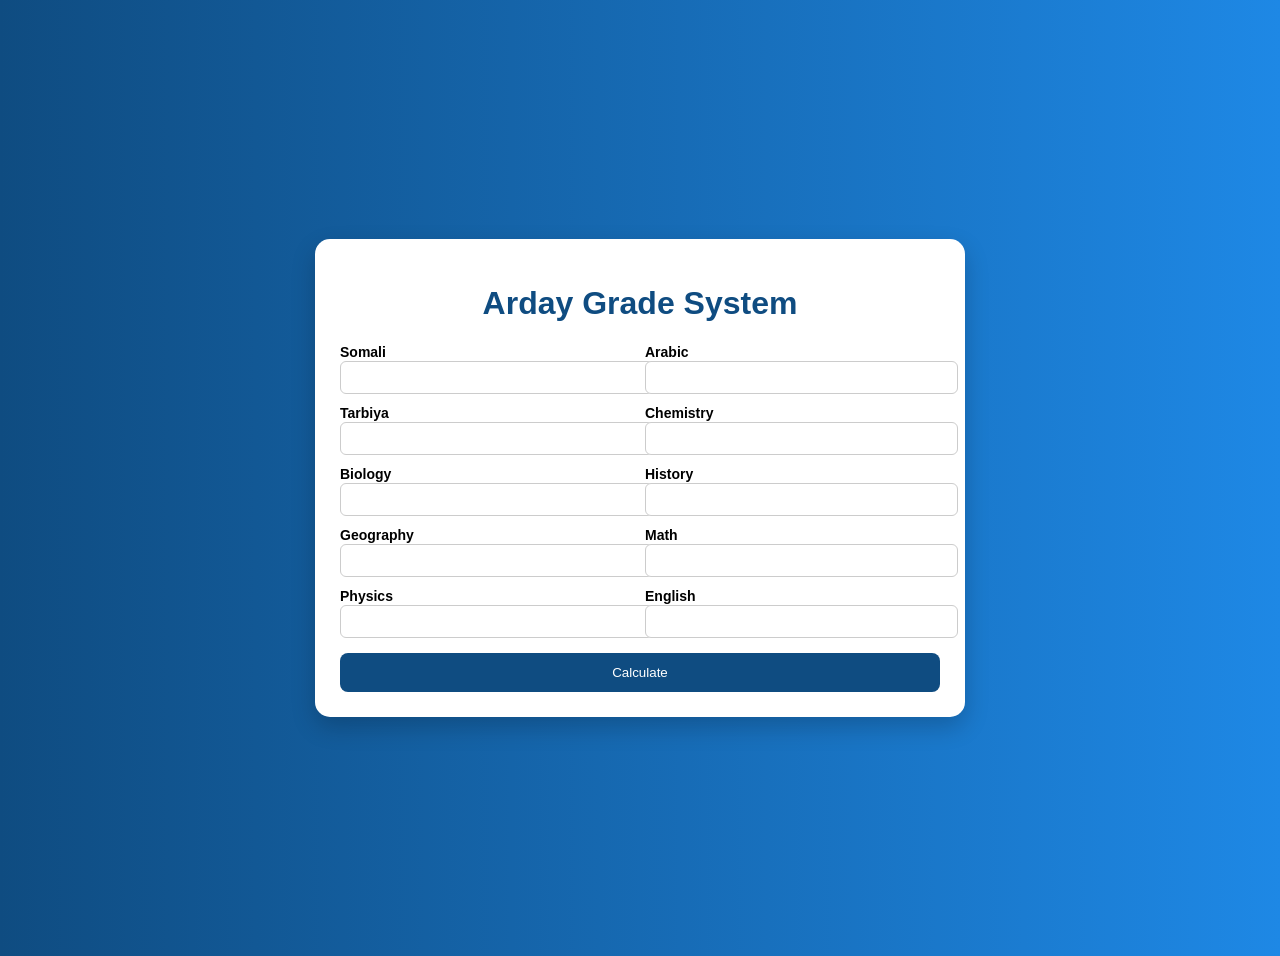
==== project.html @ 9944dccb "update quiz" ====
<!DOCTYPE html>
<html lang="en">
<head>
<meta charset="UTF-8">
<title>Student Grade System</title>

<style>
body{
  font-family: Arial;
  background: linear-gradient(to right,#0f4c81,#1e88e5);
  display:flex;
  justify-content:center;
  align-items:center;
  min-height:100vh;
  padding:20px;
}

.container{
  background:white;
  width:600px;
  padding:25px;
  border-radius:15px;
  box-shadow:0 10px 25px rgba(0,0,0,0.2);
}

h1{
  text-align:center;
  color:#0f4c81;
}

.grid{
  display:grid;
  grid-template-columns:1fr 1fr;
  gap:10px;
}

.input-box label{
  font-weight:bold;
  font-size:14px;
}

input{
  width:100%;
  padding:8px;
  border-radius:6px;
  border:1px solid #ccc;
}

button{
  width:100%;
  margin-top:15px;
  padding:12px;
  background:#0f4c81;
  color:white;
  border:none;
  border-radius:8px;
  cursor:pointer;
}

button:hover{
  background:#1565c0;
}

.result{
  margin-top:15px;
  background:#f4f9ff;
  padding:15px;
  border-radius:10px;
  display:none;
}
</style>
</head>

<body>

<div class="container">

<h1>Arday Grade System</h1>

<div class="grid">

<div class="input-box"><label>Somali</label><input id="somali" type="number"></div>
<div class="input-box"><label>Arabic</label><input id="arabic" type="number"></div>

<div class="input-box"><label>Tarbiya</label><input id="tarbiya" type="number"></div>
<div class="input-box"><label>Chemistry</label><input id="chemistry" type="number"></div>

<div class="input-box"><label>Biology</label><input id="biology" type="number"></div>
<div class="input-box"><label>History</label><input id="history" type="number"></div>

<div class="input-box"><label>Geography</label><input id="geography" type="number"></div>
<div class="input-box"><label>Math</label><input id="math" type="number"></div>

<div class="input-box"><label>Physics</label><input id="physics" type="number"></div>
<div class="input-box"><label>English</label><input id="english" type="number"></div>

</div>

<button onclick="calculate()">Calculate</button>

<div class="result" id="result">
<p id="total"></p>
<p id="avg"></p>
<p id="gpa"></p>
<p id="grade"></p>
</div>

</div>

<script>
function getVal(id){
  let val = document.getElementById(id).value;
  if(val === "") return 0;   // FIX NaN problem
  return Number(val);
}

function calculate(){

let subjects = [
getVal("somali"),
getVal("arabic"),
getVal("tarbiya"),
getVal("chemistry"),
getVal("biology"),
getVal("history"),
getVal("geography"),
getVal("math"),
getVal("physics"),
getVal("english")
];

// validation
for(let i=0;i<subjects.length;i++){
if(subjects[i] < 0 || subjects[i] > 100){
alert("0 ilaa 100 kaliya geli");
return;
}
}

let total = subjects.reduce((a,b)=>a+b,0);
let average = (total / 1000) * 100;
let gpa = (average / 25).toFixed(2);

let grade = "";

if(average >= 90) grade = "A+";
else if(average >= 85) grade = "A";
else if(average >= 80) grade = "A-";
else if(average >= 70) grade = "B";
else if(average >= 60) grade = "C";
else if(average >= 50) grade = "D";
else grade = "F";

document.getElementById("total").innerText = "Total: " + total + " / 1000";
document.getElementById("avg").innerText = "Average: " + average.toFixed(2) + "%";
document.getElementById("gpa").innerText = "GPA: " + gpa;
document.getElementById("grade").innerText = "Grade: " + grade;

document.getElementById("result").style.display = "block";
}
</script>

</body>
</html>
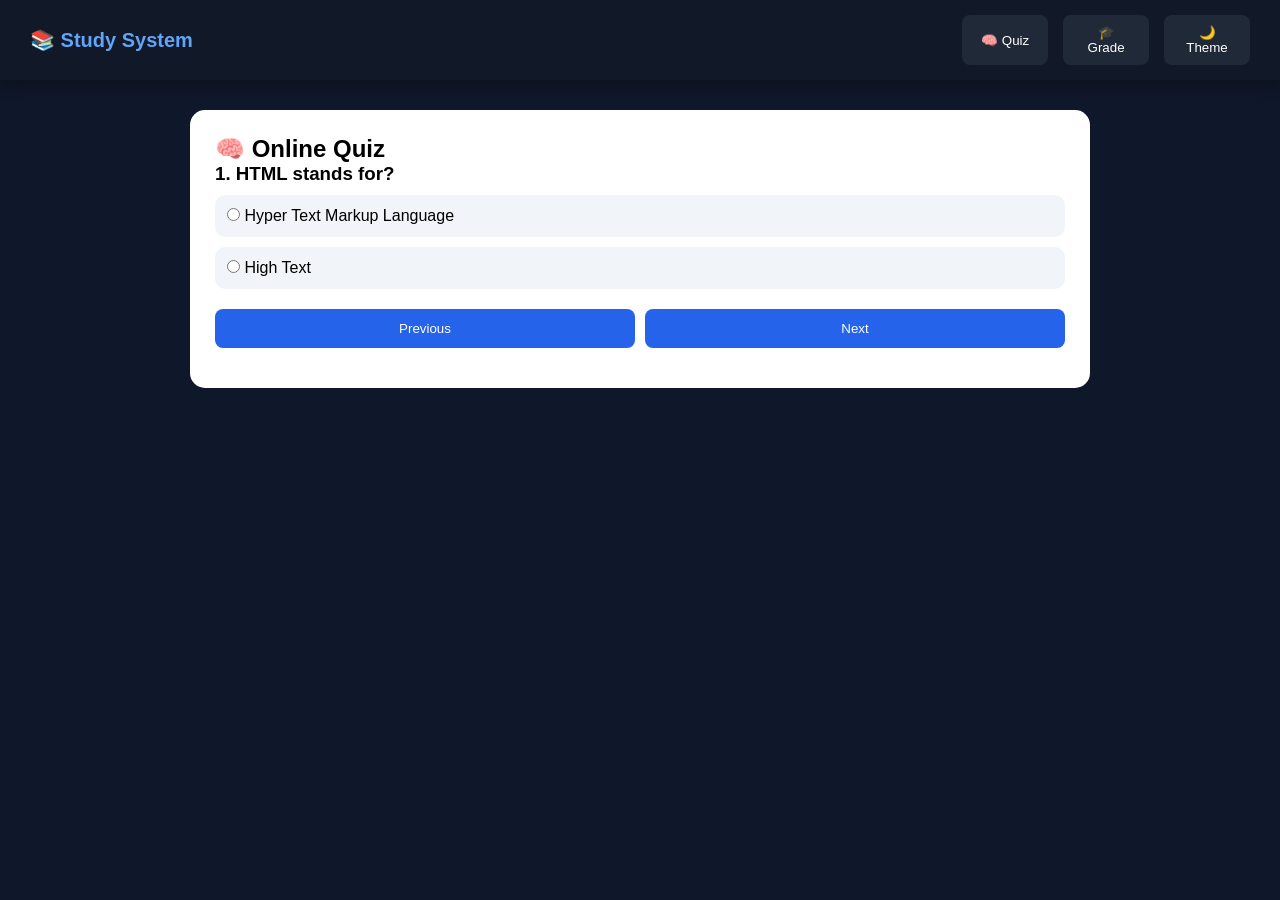
==== commit 69edc61f: "update quiz" ====
--- a/project.html
+++ b/project.html
@@ -2,162 +2,320 @@
 <html lang="en">
 <head>
 <meta charset="UTF-8">
-<title>Student Grade System</title>
+<meta name="viewport" content="width=device-width, initial-scale=1.0">
+<title>Quiz + Grade System</title>
 
 <style>
+
+/* RESET */
+*{
+margin:0;
+padding:0;
+box-sizing:border-box;
+font-family:Arial;
+}
+
 body{
-  font-family: Arial;
-  background: linear-gradient(to right,#0f4c81,#1e88e5);
-  display:flex;
-  justify-content:center;
-  align-items:center;
-  min-height:100vh;
-  padding:20px;
-}
-
+background:#0f172a;
+color:white;
+}
+
+/* NAVBAR */
+nav{
+position:sticky;
+top:0;
+background:#111827;
+display:flex;
+justify-content:space-between;
+align-items:center;
+padding:15px 30px;
+box-shadow:0 5px 15px rgba(0,0,0,0.3);
+z-index:1000;
+}
+
+.logo{
+font-size:20px;
+font-weight:bold;
+color:#60a5fa;
+}
+
+.menu{
+display:flex;
+gap:15px;
+}
+
+.menu button{
+background:#1f2937;
+border:none;
+padding:10px 15px;
+color:white;
+border-radius:8px;
+cursor:pointer;
+transition:0.3s;
+}
+
+.menu button:hover{
+background:#2563eb;
+transform:scale(1.05);
+}
+
+/* LAYOUT */
 .container{
-  background:white;
-  width:600px;
-  padding:25px;
-  border-radius:15px;
-  box-shadow:0 10px 25px rgba(0,0,0,0.2);
-}
-
-h1{
-  text-align:center;
-  color:#0f4c81;
-}
-
+max-width:900px;
+margin:30px auto;
+background:white;
+color:black;
+padding:25px;
+border-radius:15px;
+}
+
+/* QUIZ */
+.question{
+display:none;
+}
+
+.question.active{
+display:block;
+}
+
+label{
+display:block;
+padding:12px;
+margin:10px 0;
+background:#f1f5f9;
+border-radius:10px;
+cursor:pointer;
+}
+
+.buttons{
+display:flex;
+gap:10px;
+margin-top:20px;
+}
+
+button{
+padding:12px;
+border:none;
+background:#2563eb;
+color:white;
+border-radius:8px;
+cursor:pointer;
+flex:1;
+}
+
+#submit{
+display:none;
+}
+
+#result{
+margin-top:15px;
+font-size:22px;
+text-align:center;
+}
+
+/* GRADE */
 .grid{
-  display:grid;
-  grid-template-columns:1fr 1fr;
-  gap:10px;
-}
-
-.input-box label{
-  font-weight:bold;
-  font-size:14px;
-}
-
-input{
-  width:100%;
-  padding:8px;
-  border-radius:6px;
-  border:1px solid #ccc;
-}
-
-button{
-  width:100%;
-  margin-top:15px;
-  padding:12px;
-  background:#0f4c81;
-  color:white;
-  border:none;
-  border-radius:8px;
-  cursor:pointer;
-}
-
-button:hover{
-  background:#1565c0;
-}
-
-.result{
-  margin-top:15px;
-  background:#f4f9ff;
-  padding:15px;
-  border-radius:10px;
-  display:none;
-}
+display:grid;
+grid-template-columns:1fr 1fr;
+gap:10px;
+}
+
+.input-box input{
+width:100%;
+padding:10px;
+margin-top:5px;
+border:1px solid #ccc;
+border-radius:8px;
+}
+
+.grade-result{
+display:none;
+margin-top:15px;
+padding:15px;
+background:#f1f5f9;
+border-radius:10px;
+}
+
+/* DARK MODE */
+.dark body,
+body.dark{
+background:#020617;
+}
+
+body.dark .container{
+background:#0f172a;
+color:white;
+}
+
+body.dark label{
+background:#334155;
+color:white;
+}
+
+body.dark .grade-result{
+background:#1e293b;
+color:white;
+}
+
 </style>
 </head>
 
 <body>
 
-<div class="container">
-
-<h1>Arday Grade System</h1>
+<!-- NAVBAR -->
+<nav>
+<div class="logo">📚 Study System</div>
+
+<div class="menu">
+<button onclick="showSection('quiz')">🧠 Quiz</button>
+<button onclick="showSection('grade')">🎓 Grade</button>
+<button onclick="toggleTheme()">🌙 Theme</button>
+</div>
+</nav>
+
+<!-- QUIZ SECTION -->
+<div class="container" id="quiz">
+
+<h2>🧠 Online Quiz</h2>
+
+<div class="question active">
+<h3>1. HTML stands for?</h3>
+<label><input type="radio" name="q1" value="1"> Hyper Text Markup Language</label>
+<label><input type="radio" name="q1" value="0"> High Text</label>
+</div>
+
+<div class="question">
+<h3>2. CSS used for?</h3>
+<label><input type="radio" name="q2" value="1"> Styling</label>
+<label><input type="radio" name="q2" value="0"> Database</label>
+</div>
+
+<div class="buttons">
+<button onclick="prevQ()">Previous</button>
+<button onclick="nextQ()">Next</button>
+<button onclick="submitQuiz()" id="submit">Submit</button>
+</div>
+
+<div id="result"></div>
+
+</div>
+
+<!-- GRADE SECTION -->
+<div class="container" id="grade" style="display:none">
+
+<h2>🎓 Student Grade System</h2>
 
 <div class="grid">
 
 <div class="input-box"><label>Somali</label><input id="somali" type="number"></div>
 <div class="input-box"><label>Arabic</label><input id="arabic" type="number"></div>
-
-<div class="input-box"><label>Tarbiya</label><input id="tarbiya" type="number"></div>
-<div class="input-box"><label>Chemistry</label><input id="chemistry" type="number"></div>
-
-<div class="input-box"><label>Biology</label><input id="biology" type="number"></div>
-<div class="input-box"><label>History</label><input id="history" type="number"></div>
-
-<div class="input-box"><label>Geography</label><input id="geography" type="number"></div>
 <div class="input-box"><label>Math</label><input id="math" type="number"></div>
-
 <div class="input-box"><label>Physics</label><input id="physics" type="number"></div>
 <div class="input-box"><label>English</label><input id="english" type="number"></div>
+<div class="input-box"><label>Biology</label><input id="biology" type="number"></div>
 
 </div>
 
 <button onclick="calculate()">Calculate</button>
 
-<div class="result" id="result">
+<div class="grade-result" id="gradeResult">
 <p id="total"></p>
 <p id="avg"></p>
 <p id="gpa"></p>
-<p id="grade"></p>
+<p id="gradeText"></p>
 </div>
 
 </div>
 
 <script>
-function getVal(id){
-  let val = document.getElementById(id).value;
-  if(val === "") return 0;   // FIX NaN problem
-  return Number(val);
+
+/* MENU SWITCH */
+function showSection(section){
+
+document.getElementById("quiz").style.display="none";
+document.getElementById("grade").style.display="none";
+
+document.getElementById(section).style.display="block";
+
+}
+
+/* QUIZ LOGIC */
+let current=0;
+const questions=document.querySelectorAll(".question");
+
+function showQ(){
+
+questions.forEach(q=>q.classList.remove("active"));
+questions[current].classList.add("active");
+
+document.getElementById("submit").style.display=
+current===questions.length-1?"block":"none";
+
+}
+
+function nextQ(){
+if(current<questions.length-1){
+current++;
+showQ();
+}
+}
+
+function prevQ(){
+if(current>0){
+current--;
+showQ();
+}
+}
+
+function submitQuiz(){
+
+let score=0;
+
+document.querySelectorAll("input:checked").forEach(x=>{
+score+=Number(x.value);
+});
+
+document.getElementById("result").innerHTML=
+"🎉 Score: "+score;
+
+}
+
+/* GRADE SYSTEM */
+function val(id){
+return Number(document.getElementById(id).value)||0;
 }
 
 function calculate(){
 
-let subjects = [
-getVal("somali"),
-getVal("arabic"),
-getVal("tarbiya"),
-getVal("chemistry"),
-getVal("biology"),
-getVal("history"),
-getVal("geography"),
-getVal("math"),
-getVal("physics"),
-getVal("english")
-];
-
-// validation
-for(let i=0;i<subjects.length;i++){
-if(subjects[i] < 0 || subjects[i] > 100){
-alert("0 ilaa 100 kaliya geli");
-return;
-}
-}
-
-let total = subjects.reduce((a,b)=>a+b,0);
-let average = (total / 1000) * 100;
-let gpa = (average / 25).toFixed(2);
-
-let grade = "";
-
-if(average >= 90) grade = "A+";
-else if(average >= 85) grade = "A";
-else if(average >= 80) grade = "A-";
-else if(average >= 70) grade = "B";
-else if(average >= 60) grade = "C";
-else if(average >= 50) grade = "D";
-else grade = "F";
-
-document.getElementById("total").innerText = "Total: " + total + " / 1000";
-document.getElementById("avg").innerText = "Average: " + average.toFixed(2) + "%";
-document.getElementById("gpa").innerText = "GPA: " + gpa;
-document.getElementById("grade").innerText = "Grade: " + grade;
-
-document.getElementById("result").style.display = "block";
-}
+let total=
+val("somali")+val("arabic")+val("math")+
+val("physics")+val("english")+val("biology");
+
+let avg=total/6;
+let gpa=(avg/25).toFixed(2);
+
+let grade="F";
+
+if(avg>=90) grade="A+";
+else if(avg>=80) grade="A";
+else if(avg>=70) grade="B";
+else if(avg>=60) grade="C";
+
+document.getElementById("total").innerText="Total: "+total;
+document.getElementById("avg").innerText="Average: "+avg.toFixed(1);
+document.getElementById("gpa").innerText="GPA: "+gpa;
+document.getElementById("gradeText").innerText="Grade: "+grade;
+
+document.getElementById("gradeResult").style.display="block";
+}
+
+/* THEME */
+function toggleTheme(){
+document.body.classList.toggle("dark");
+}
+
+showQ();
+
 </script>
 
 </body>
